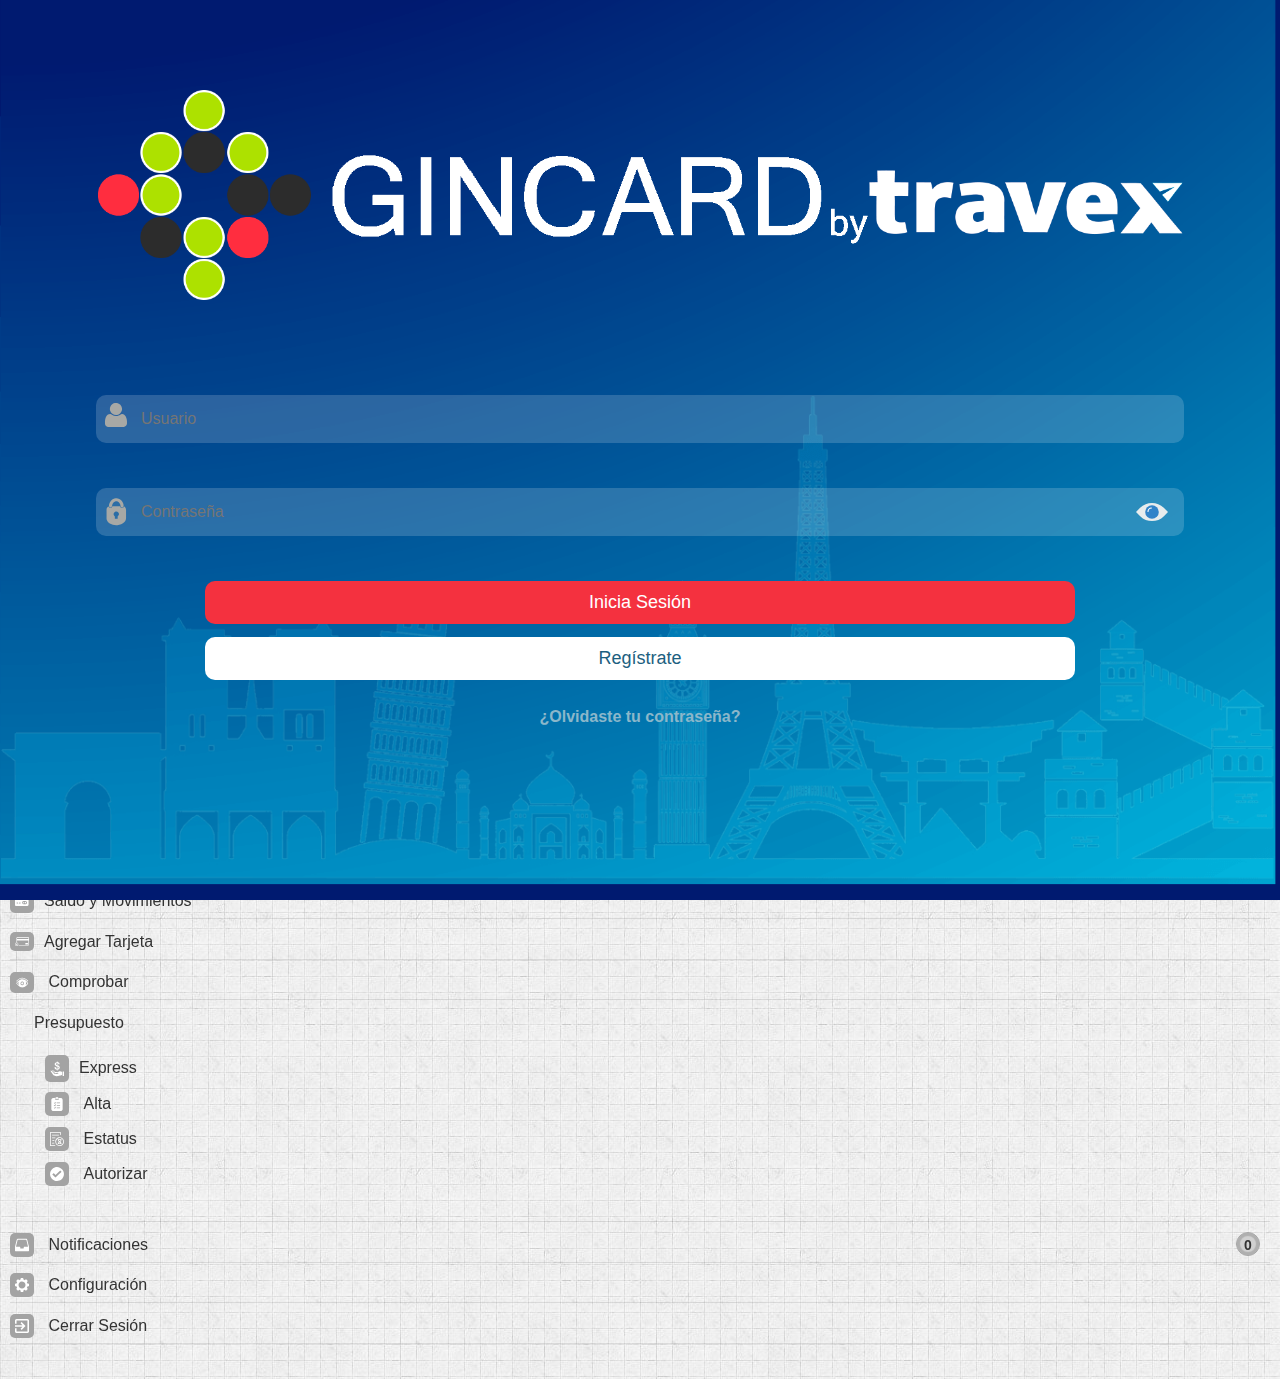
==== index.html @ c26c7c5b "historial comprobacion, bug camara" ====
<!DOCTYPE html>
<html lang="es">

<head>
    <!--
    <meta http-equiv="Content-Security-Policy" content="default-src 'self' data: gap: https://ssl.gstatic.com 'unsafe-eval'; style-src 'self' 'unsafe-inline'; media-src *; img-src 'self' data: content:;">
    -->
    <meta charset="utf-8">
    <meta name="format-detection" content="telephone=no">
    <meta name="msapplication-tap-highlight" content="no">
    <meta name="viewport" content="user-scalable=no, initial-scale=1, maximum-scale=1, minimum-scale=1, width=device-width,viewport-fit=cover">
    <link rel="icon" href="favicon.png">
    <title>GINcard TRAVEX</title>
<link href="style.css" rel="stylesheet"></head>

<body>
    <div id="loadingXHR"></div>
    <div id="touchSideSwipe" class="touch-side-swipe">
        <div class="navbar">
            <img class="navbar-avatar" src="[data-uri]" alt="ICON">
            <div class="navbar-name"></div>
        </div>
        <ul class="navbar-menu">
            <li class="navbar-menu-item">
                <a onclick="app.View('saldo')">
                    <img src="[data-uri]"><span>Saldo y Movimientos</span>
                </a>
            </li>
            <li class="navbar-menu-item">
                <a onclick="app.View('agregarTarjeta')">
                    <img src="[data-uri]"><span>Agregar Tarjeta</span>
                </a>
            </li>
            <li class="navbar-menu-item">
                <a onclick="app.View('comprobar')">
                    <img src="[data-uri]">
                    <span>Comprobar</span>
                </a>
            </li>
            <li class="navbar-menu-item">
                <a href="#"><span class="navbar-menu-item-empty"></span><span>Presupuesto</span></a>
                <ul class="navbar-menu-submenu">
                    <li class="navbar-menu-submenu-item">
                        <a onclick="app.View('express')"><img src="[data-uri]"><span>Express</span></a>
                    </li>
                    <li class="navbar-menu-submenu-item">
                        <a onclick="app.View('presupuestoAlta')">
                            <img src="[data-uri]">
                            <span>Alta</span>
                        </a>
                    </li>
                    <li class="navbar-menu-submenu-item">
                        <a onclick="app.View('estatus')">
                            <img src="[data-uri]">
                            <span>Estatus</span>
                        </a>
                    </li>
                    <li class="navbar-menu-submenu-item">
                        <a onclick="app.View('autorizarPresupuesto')">
                            <img src="[data-uri]">
                            <span>Autorizar</span>
                        </a>
                    </li>
                </ul>
            </li>
            <li class="navbar-menu-item">
                <a onclick="app.View('notificaciones')">
                    <span id="notificacionesPendientes">0</span>
                    <img src="[data-uri]">
                    <span>Notificaciones</span>
                </a>
            </li>
            <li class="navbar-menu-item">
                <a onclick="app.View('configuracion')">
                <img src="[data-uri]">
                <span>Configuración</span>
            </a>
            </li>
            <li class="navbar-menu-item">
                <a href="#" onclick="app.LogOut()">
                    <img src="[data-uri]">
                    <span>Cerrar Sesión</span>
                </a>
            </li>
        </ul>
    </div>
    <div id="app"></div>
    <div id="loading">
        <svg xmlns="http://www.w3.org/2000/svg" version="1.1">
            <defs>
                <filter id="gooey">
                    <feGaussianBlur in="SourceGraphic" stdDeviation="10" result="blur"></feGaussianBlur>
                    <feColorMatrix in="blur" mode="matrix" values="1 0 0 0 0  0 1 0 0 0  0 0 1 0 0  0 0 0 18 -7" result="goo"></feColorMatrix>
                    <feBlend in="SourceGraphic" in2="goo"></feBlend>
                </filter>
            </defs>
        </svg>
        <div class="blob blob-0"></div>
        <div class="blob blob-1"></div>
        <div class="blob blob-2"></div>
        <div class="blob blob-3"></div>
        <div class="blob blob-4"></div>
        <div class="blob blob-5"></div>
    </div>
    <script type="text/javascript" src="cordova.js"></script>
    <!-- Google Analytics -->
    <script>
    (function(i, s, o, g, r, a, m) {
        i['GoogleAnalyticsObject'] = r;
        i[r] = i[r] || function() {
            (i[r].q = i[r].q || []).push(arguments)
        }, i[r].l = 1 * new Date();
        a = s.createElement(o),
            m = s.getElementsByTagName(o)[0];
        a.async = 1;
        a.src = g;
        m.parentNode.insertBefore(a, m)
    })(window, document, 'script', 'https://www.google-analytics.com/analytics.js', 'ga');

    ga('create', 'UA-67315910-1', 'auto');
    ga('send', 'pageview');
    </script>
    <!-- End Google Analytics -->
<script type="text/javascript" src="app.js"></script></body>

</html>
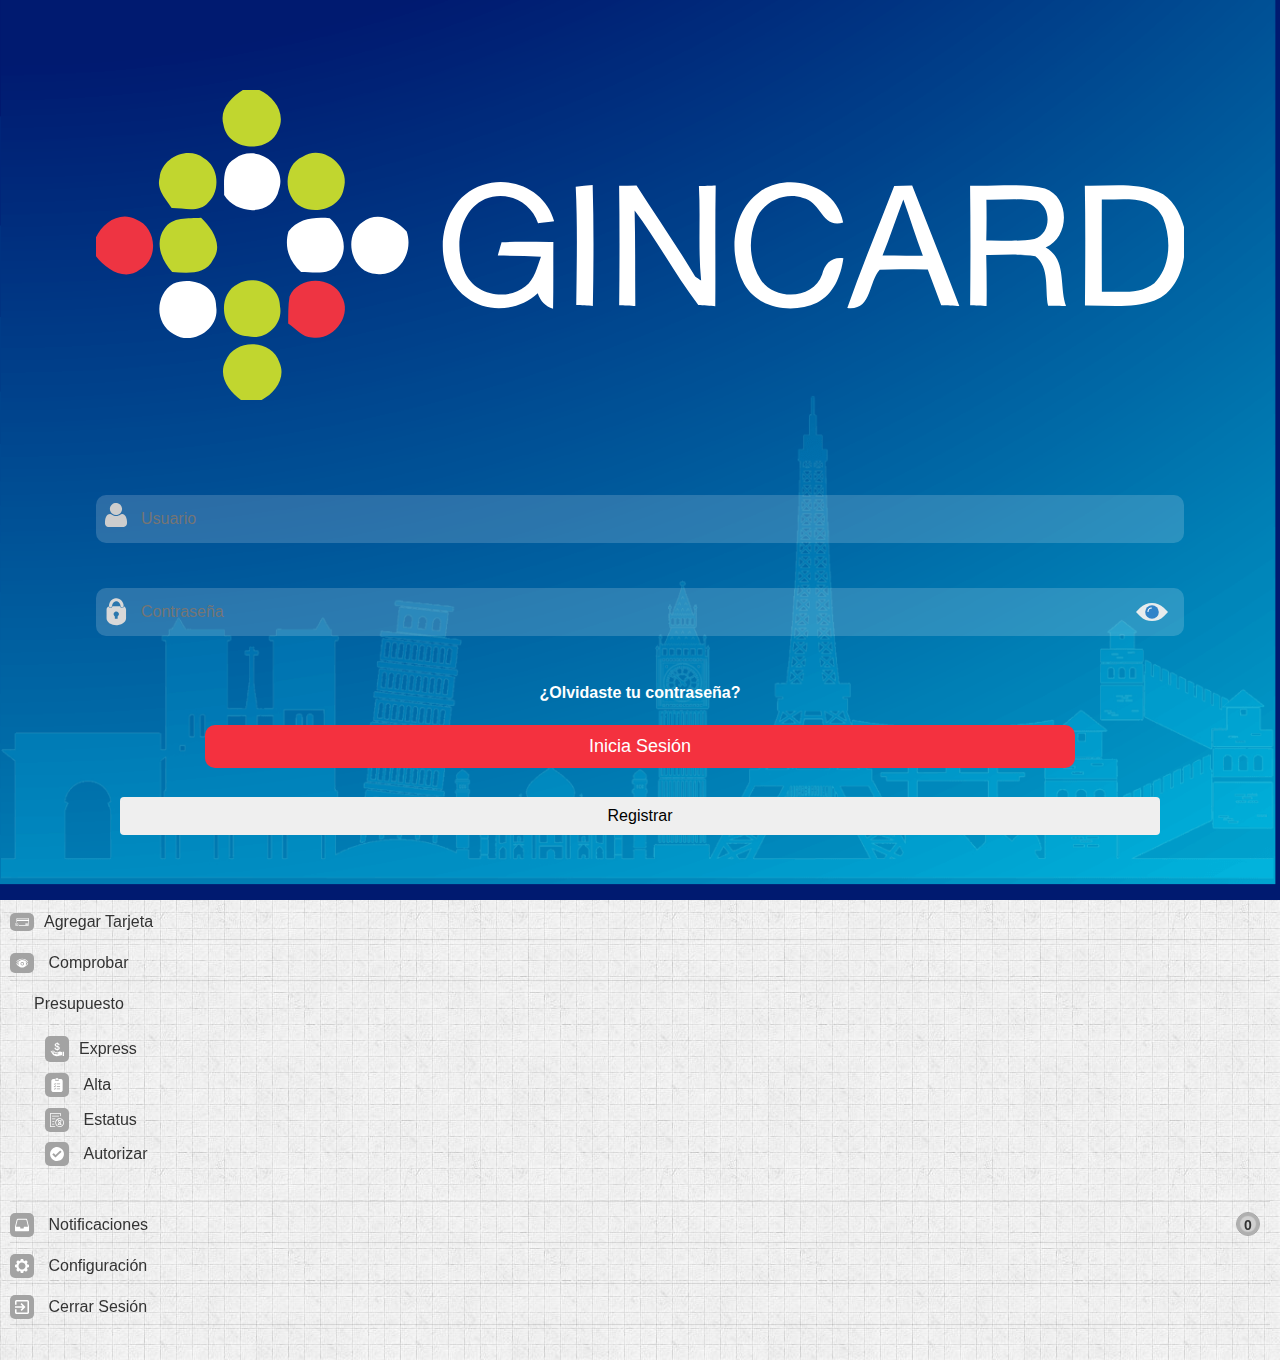
==== commit c7c3f6f4: "js huella login" ====
--- a/index.html
+++ b/index.html
@@ -8,16 +8,77 @@
     <meta charset="utf-8">
     <meta name="format-detection" content="telephone=no">
     <meta name="msapplication-tap-highlight" content="no">
-    <meta name="viewport" content="user-scalable=no, initial-scale=1, maximum-scale=1, minimum-scale=1, width=device-width,viewport-fit=cover">
-    <link rel="icon" href="favicon.png">
-    <title>GINcard TRAVEX</title>
+    <meta name="viewport" content="initial-scale=1, width=device-width, height=device-height, viewport-fit=cover">
+    <link rel="icon" href="/src/assets/img/travex_icono.png">
+    <title>GINCard Travex</title>
 <link href="style.css" rel="stylesheet"></head>
 
 <body>
-    <div id="loadingXHR"></div>
+    <div id="loadingXHR">
+        <svg class="lds-gooeyring" width="100%" height="100%" viewBox="0 0 100 100" preserveAspectRatio="xMidYMid">
+            <defs>
+                <filter id="gooey" x="-100%" y="-100%" width="300%" height="300%" color-interpolation-filters="sRGB">
+                    <feGaussianBlur in="SourceGraphic" stdDeviation="2.4000000000000004"></feGaussianBlur>
+                    <feComponentTransfer result="cutoff">
+                        <feFuncA type="linear" slope="10" intercept="-5"></feFuncA>
+                    </feComponentTransfer>
+                </filter>
+            </defs>
+            <g filter="url(#gooey)">
+                <g transform="translate(50 50)">
+                    <g transform="rotate(211.475)">
+                        <circle cx="17" cy="0" r="7.56066" fill="#93dbe9">
+                            <animate attributeName="r" keyTimes="0;0.5;1" values="3.5999999999999996;8.399999999999999;3.5999999999999996" dur="6.1s" repeatCount="indefinite" begin="-6.099999999999999s"></animate>
+                        </circle>
+                        <animateTransform attributeName="transform" type="rotate" keyTimes="0;1" values="0;360" dur="6.1s" repeatCount="indefinite" begin="0s"></animateTransform>
+                    </g>
+                </g>
+                <g transform="translate(50 50)">
+                    <g transform="rotate(182.951)">
+                        <circle cx="17" cy="0" r="5.12131" fill="#689cc5">
+                            <animate attributeName="r" keyTimes="0;0.5;1" values="3.5999999999999996;8.399999999999999;3.5999999999999996" dur="3.05s" repeatCount="indefinite" begin="-5.083333333333333s"></animate>
+                        </circle>
+                        <animateTransform attributeName="transform" type="rotate" keyTimes="0;1" values="0;360" dur="3.05s" repeatCount="indefinite" begin="-1.0166666666666666s"></animateTransform>
+                    </g>
+                </g>
+                <g transform="translate(50 50)">
+                    <g transform="rotate(274.426)">
+                        <circle cx="17" cy="0" r="5.88197" fill="#5e6fa3">
+                            <animate attributeName="r" keyTimes="0;0.5;1" values="3.5999999999999996;8.399999999999999;3.5999999999999996" dur="2.033333333333333s" repeatCount="indefinite" begin="-4.066666666666666s"></animate>
+                        </circle>
+                        <animateTransform attributeName="transform" type="rotate" keyTimes="0;1" values="0;360" dur="2.033333333333333s" repeatCount="indefinite" begin="-2.033333333333333s"></animateTransform>
+                    </g>
+                </g>
+                <g transform="translate(50 50)">
+                    <g transform="rotate(125.902)">
+                        <circle cx="17" cy="0" r="6.95738" fill="#3b4368">
+                            <animate attributeName="r" keyTimes="0;0.5;1" values="3.5999999999999996;8.399999999999999;3.5999999999999996" dur="1.525s" repeatCount="indefinite" begin="-3.0499999999999994s"></animate>
+                        </circle>
+                        <animateTransform attributeName="transform" type="rotate" keyTimes="0;1" values="0;360" dur="1.525s" repeatCount="indefinite" begin="-3.0499999999999994s"></animateTransform>
+                    </g>
+                </g>
+                <g transform="translate(50 50)">
+                    <g transform="rotate(97.3771)">
+                        <circle cx="17" cy="0" r="7.40328" fill="#191d3a">
+                            <animate attributeName="r" keyTimes="0;0.5;1" values="3.5999999999999996;8.399999999999999;3.5999999999999996" dur="1.22s" repeatCount="indefinite" begin="-2.033333333333333s"></animate>
+                        </circle>
+                        <animateTransform attributeName="transform" type="rotate" keyTimes="0;1" values="0;360" dur="2s" repeatCount="indefinite" begin="-4.066666666666666s"></animateTransform>
+                    </g>
+                </g>
+                <g transform="translate(50 50)">
+                    <g transform="rotate(188.852)">
+                        <circle cx="17" cy="0" r="8.16393" fill="#d9dbee">
+                            <animate attributeName="r" keyTimes="0;0.5;1" values="3.5999999999999996;8.399999999999999;3.5999999999999996" dur="1.0166666666666666s" repeatCount="indefinite" begin="-1.0166666666666666s"></animate>
+                        </circle>
+                        <animateTransform attributeName="transform" type="rotate" keyTimes="0;1" values="0;360" dur="4s" repeatCount="indefinite" begin="-5.083333333333333s"></animateTransform>
+                    </g>
+                </g>
+            </g>
+        </svg>
+    </div>
     <div id="touchSideSwipe" class="touch-side-swipe">
         <div class="navbar">
-            <img class="navbar-avatar" src="[data-uri]" alt="ICON">
+            <img class="navbar-avatar" src="[data-uri]" alt="ICON">
             <div class="navbar-name"></div>
         </div>
         <ul class="navbar-menu">
@@ -72,9 +133,9 @@
             </li>
             <li class="navbar-menu-item">
                 <a onclick="app.View('configuracion')">
-                <img src="[data-uri]">
-                <span>Configuración</span>
-            </a>
+                    <img src="[data-uri]">
+                    <span>Configuración</span>
+                </a>
             </li>
             <li class="navbar-menu-item">
                 <a href="#" onclick="app.LogOut()">
@@ -102,25 +163,6 @@
         <div class="blob blob-4"></div>
         <div class="blob blob-5"></div>
     </div>
-    <script type="text/javascript" src="cordova.js"></script>
-    <!-- Google Analytics -->
-    <script>
-    (function(i, s, o, g, r, a, m) {
-        i['GoogleAnalyticsObject'] = r;
-        i[r] = i[r] || function() {
-            (i[r].q = i[r].q || []).push(arguments)
-        }, i[r].l = 1 * new Date();
-        a = s.createElement(o),
-            m = s.getElementsByTagName(o)[0];
-        a.async = 1;
-        a.src = g;
-        m.parentNode.insertBefore(a, m)
-    })(window, document, 'script', 'https://www.google-analytics.com/analytics.js', 'ga');
-
-    ga('create', 'UA-67315910-1', 'auto');
-    ga('send', 'pageview');
-    </script>
-    <!-- End Google Analytics -->
 <script type="text/javascript" src="app.js"></script></body>
 
 </html>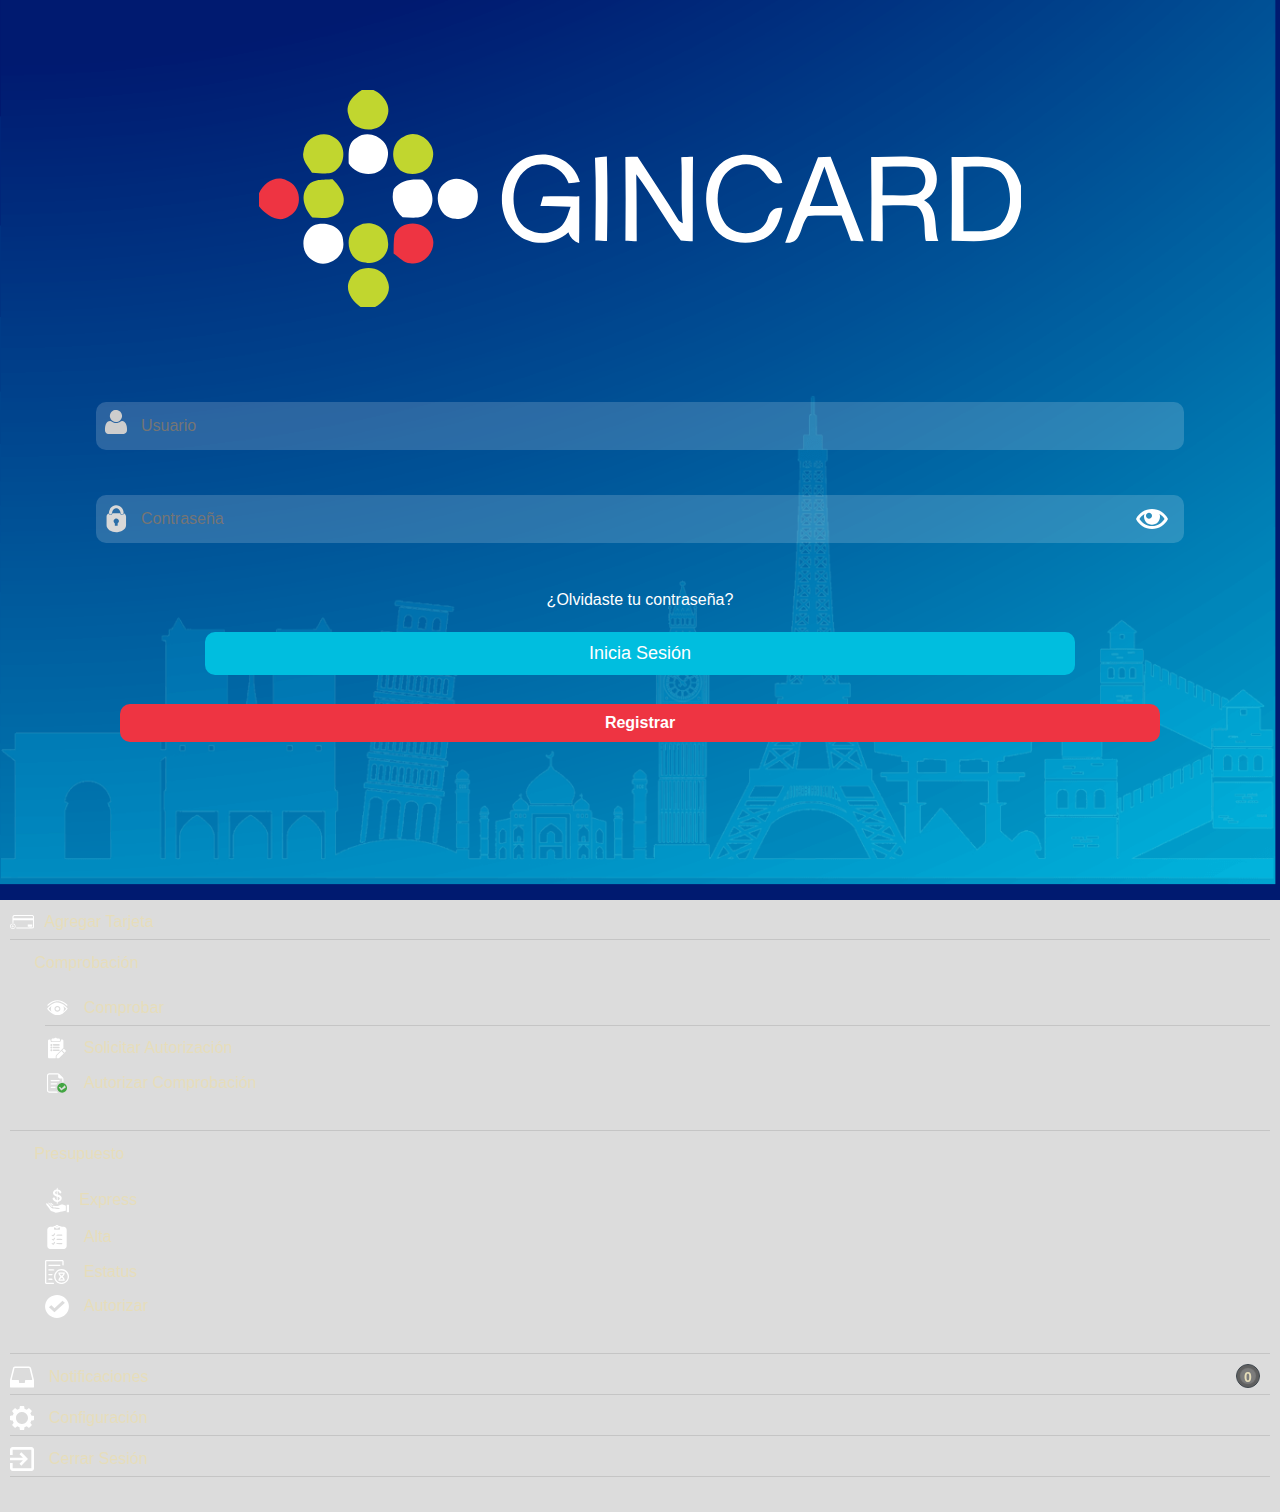
==== commit a621c924: "Autorizar/Solicitar Comprobación, insidencia en Editar Clasificación de la transacción, y lse añadio" ====
--- a/index.html
+++ b/index.html
@@ -93,10 +93,27 @@
                 </a>
             </li>
             <li class="navbar-menu-item">
-                <a onclick="app.View('comprobar')">
-                    <img src="[data-uri]">
-                    <span>Comprobar</span>
-                </a>
+                <a href="#"><span class="navbar-menu-item-empty"></span><span>Comprobación</span></a>
+                <ul class="navbar-menu-submenu">
+                    <li class="navbar-menu-item">
+                        <a onclick="app.View('comprobar')">
+                            <img src="[data-uri]">
+                            <span>Comprobar</span>
+                        </a>
+                    </li>
+                    <li class="navbar-menu-submenu-item">
+                        <a onclick="app.View('solicitarAutorizacion')">
+                            <img src="[data-uri]">
+                            <span>Solicitar Autorización</span>
+                        </a>
+                    </li>
+                    <li class="navbar-menu-submenu-item">
+                        <a onclick="app.View('autorizarComprobacion')">
+                            <img src="[data-uri]">
+                            <span>Autorizar Comprobación</span>
+                        </a>
+                    </li>
+                </ul>
             </li>
             <li class="navbar-menu-item">
                 <a href="#"><span class="navbar-menu-item-empty"></span><span>Presupuesto</span></a>
@@ -163,6 +180,7 @@
         <div class="blob blob-4"></div>
         <div class="blob blob-5"></div>
     </div>
+    <script src="cordova.js"></script>
 <script type="text/javascript" src="app.js"></script></body>
 
 </html>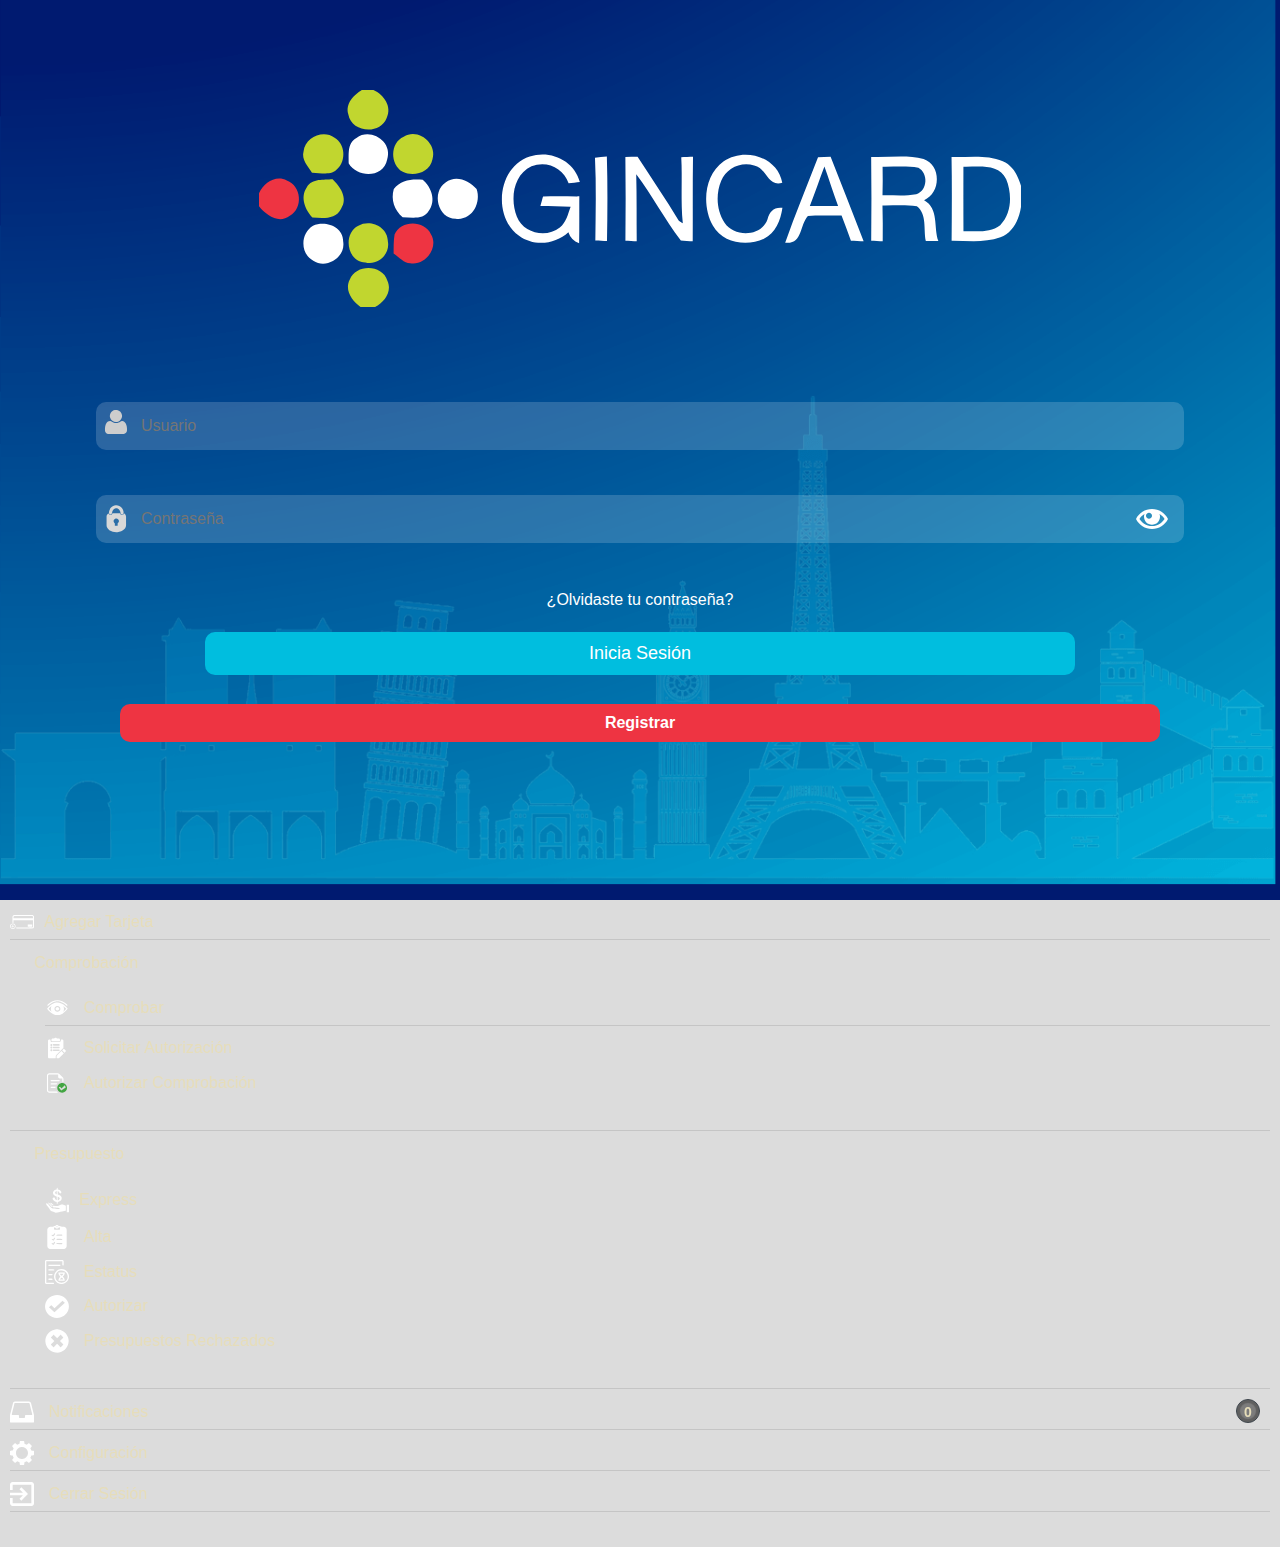
==== commit 6a12a96a: "App Estatus Presupuesto y Presupuestos Rechazados Revisión 1" ====
--- a/index.html
+++ b/index.html
@@ -135,8 +135,14 @@
                     </li>
                     <li class="navbar-menu-submenu-item">
                         <a onclick="app.View('autorizarPresupuesto')">
-                            <img src="[data-uri]">
+                            <img src="[data-uri]">
                             <span>Autorizar</span>
+                        </a>
+                    </li>
+                    <li class="navbar-menu-submenu-item">
+                        <a onclick="app.View('presupuestosRechazados')">
+                            <img src="[data-uri]">
+                            <span>Presupuestos Rechazados</span>
                         </a>
                     </li>
                 </ul>
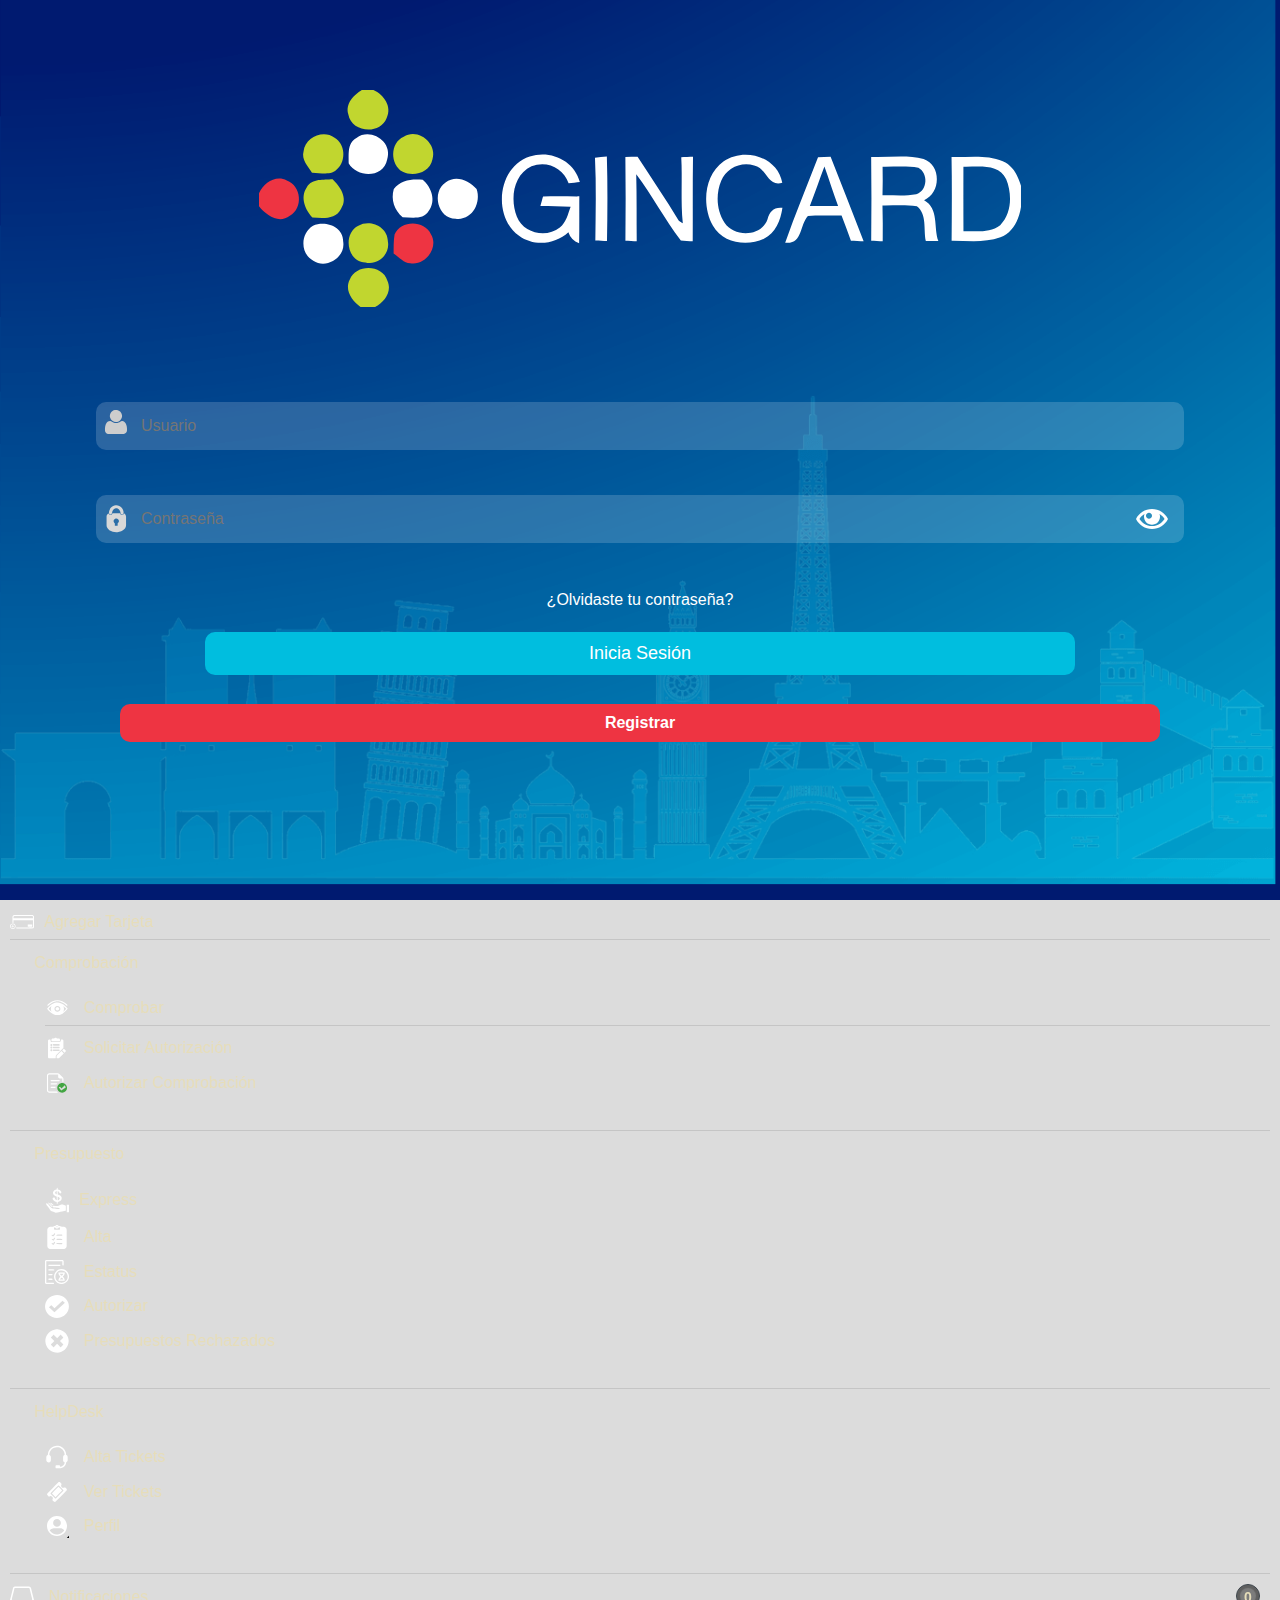
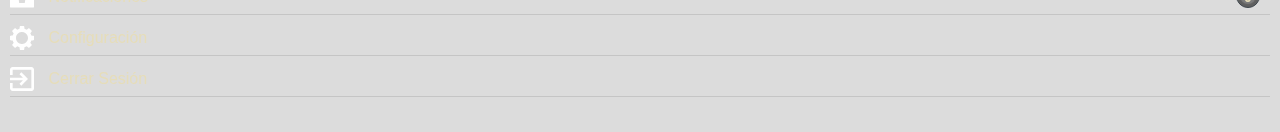
==== commit 1be473dc: "Pruebas QA Mejoras HelpDesk" ====
--- a/index.html
+++ b/index.html
@@ -148,6 +148,29 @@
                 </ul>
             </li>
             <li class="navbar-menu-item">
+                <a href="#"><span class="navbar-menu-item-empty"></span><span>HelpDesk</span></a>
+                <ul class="navbar-menu-submenu">
+                    <li class="navbar-menu-submenu-item">
+                        <a onclick="app.View('altaTicket')">
+                            <img src="[data-uri]">
+                            <span>Alta Tickets</span>
+                        </a>
+                    </li>
+                    <li class="navbar-menu-submenu-item">
+                        <a onclick="app.View('verTickets')">
+                            <img src="[data-uri]">
+                            <span>Ver Tickets</span>
+                        </a>
+                    </li>
+                    <li class="navbar-menu-submenu-item">
+                        <a onclick="app.View('perfilHelpDesk')">
+                            <img src="[data-uri]">
+                            <span>Perfil</span>
+                        </a>
+                    </li>
+                </ul>
+            </li>
+            <li class="navbar-menu-item">
                 <a onclick="app.View('notificaciones')">
                     <span id="notificacionesPendientes">0</span>
                     <img src="[data-uri]">
